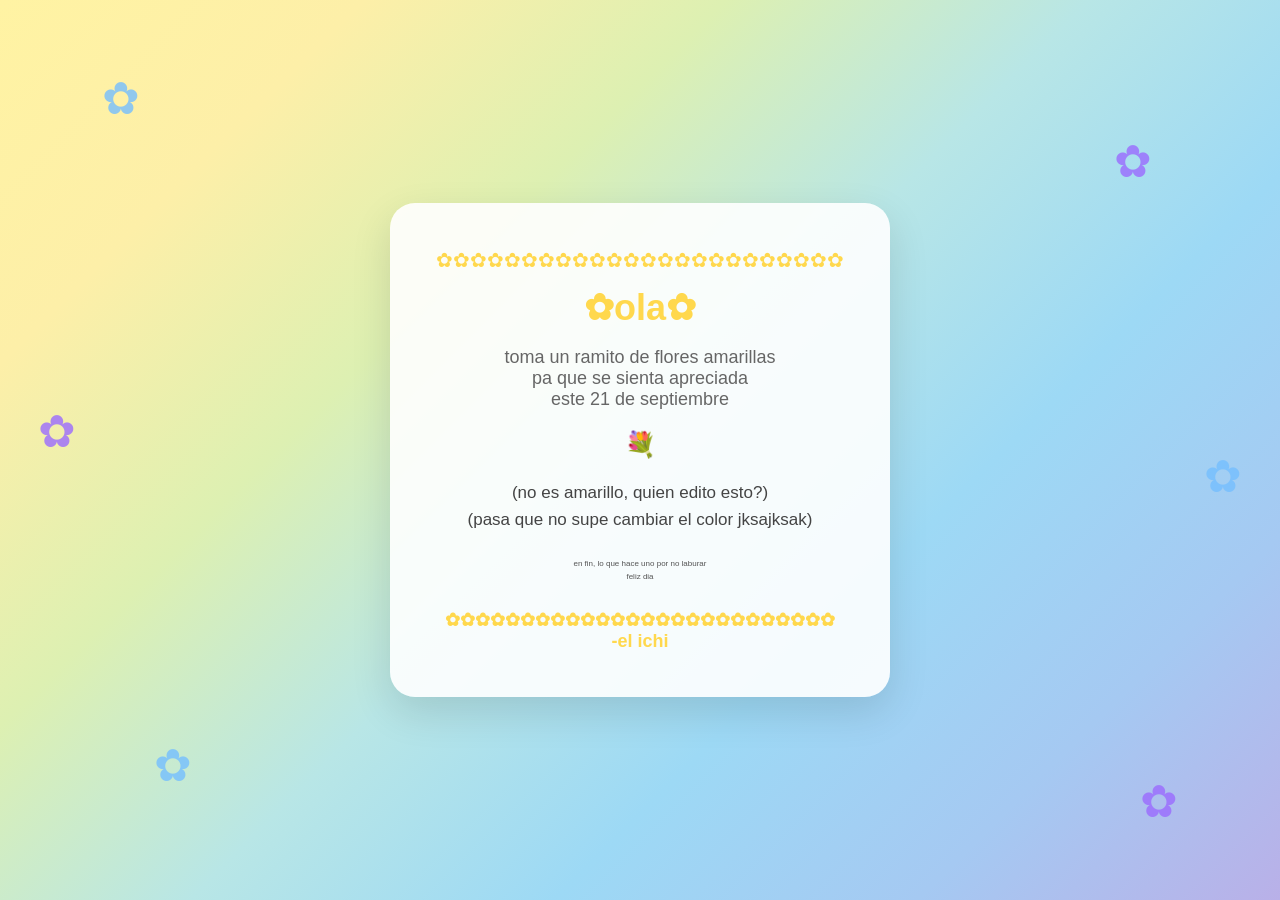
==== index.html @ 028d1877 "Add files via upload" ====
<!DOCTYPE html>
<html lang="es">
<head>
    <meta charset="UTF-8">
    <meta name="viewport" content="width=device-width, initial-scale=1.0">

    <title>amarillo</title>

    <link rel="stylesheet" href="estilo.css">
</head>

<body>

    <!-- Flores decorativas -->
    <span class="flor amarillot">✿</span>
    <span class="flor azult">✿</span>
    <span class="flor violetat">✿</span>
    <span class="flor amarillol">✿</span>
    <span class="flor azull">✿</span>
    <span class="flor violetal">✿</span>

    <main class="contenedor">
        
        <div class="tarjeta">

            <div class="emoji-principal">✿✿✿✿✿✿✿✿✿✿✿✿✿✿✿✿✿✿✿✿✿✿✿✿</div>

            <h1>✿ola✿</h1>

            <p class="subtitulo">
                toma un ramito de flores amarillas<br>pa que se sienta apreciada<br>este 21 de septiembre
            </p>

            <div class="separador">
                💐
            </div>
            <p class="mensaje">
                (no es amarillo, quien edito esto?)<br> (pasa que no supe cambiar el color jksajksak)
            </p>

            <p class="final">
                en fin, lo que hace uno por no laburar <br> feliz dia
            </p>

            <p class="firma">
                ✿✿✿✿✿✿✿✿✿✿✿✿✿✿✿✿✿✿✿✿✿✿✿✿✿✿<br>-el ichi
            </p>

        </div>

    </main>

</body>
</html>
---- estilo.css ----
* {
    margin: 0;
    padding: 0;
    box-sizing: border-box;     
}

body {
    min-height: 100vh;

    display: flex;
    justify-content: center;
    align-items: center;

    font-family: Arial, sans-serif;

    background: linear-gradient(
        135deg,
        #FFF3A3,
        #FDEFA8,
        #DDF0B2,
        #B8E6E6,
        #9DD9F5,
        #A5C9F2,
        #B9B0E8        
    );

    overflow: hidden;

    position: relative;
}

.contenedor {
    width: 100%;
    padding: 20px;

    display: flex;
    justify-content: center;
}

.tarjeta {
    width: 100%;
    max-width: 500px;

    background-color: rgba(255, 255, 255, 0.90);

    padding: 45px 35px;

    border-radius: 25px;

    text-align: center;

    box-shadow: 0 15px 40px rgba(0, 0, 0, 0.12);

    animation: aparecer 1s ease;
}

.emoji-principal {
    font-size: 20px;
    margin-bottom: 15px;
    color: #FFD84D;
}

h1 {
    color: #FFD84D;

    font-size: 36px;

    margin-bottom: 18px;
}


.subtitulo {
    color: #666;

    font-size: 18px;

    margin-bottom: 20px;
}


.mensaje {
    color: #444;

    font-size: 17px;

    line-height: 1.6;

    margin-bottom: 25px;
}

.separador {
    font-size: 25px;

    margin: 20px 0;
}


.final {
    color: #555;

    font-size: 8px;

    line-height: 1.6;
}


.firma {
    margin-top: 25px;

    color: #FFD84D;

    font-size: 18px;

    font-weight: bold;
}


.flor {
    font-size: 35px;
}

.flor{
    position: absolute;

    font-size: 45px;

    opacity: 0.8;
}



.amarillot{
    color: #9B6BFF;
    top: 15%;
    right: 10%;
}


.azult{
    color: #75BFFF;
    top: 8%;
    left: 8%;
}

.violetat{
    color: #75BFFF;
    bottom: 12%;
    left: 12%;
}

.amarillol{
    color: #9B6BFF;
    bottom: 8%;
    right: 8%;
}


.azull{
    color: #9B6BFF;
    top: 45%;
    left: 3%;
}

.violetal{
    color:  #75BFFF;
    top: 50%;
    right: 3%;
}




@media (max-width: 600px) {

    .tarjeta {
        padding: 35px 25px;
    }

    h1 {
        font-size: 29px;
    }

    .emoji-principal {
        font-size: 60px;
    }

    .subtitulo {
        font-size: 16px;
    }

    .mensaje {
        font-size: 16px;
    }

    .flor {
        font-size: 32px;
    }
}
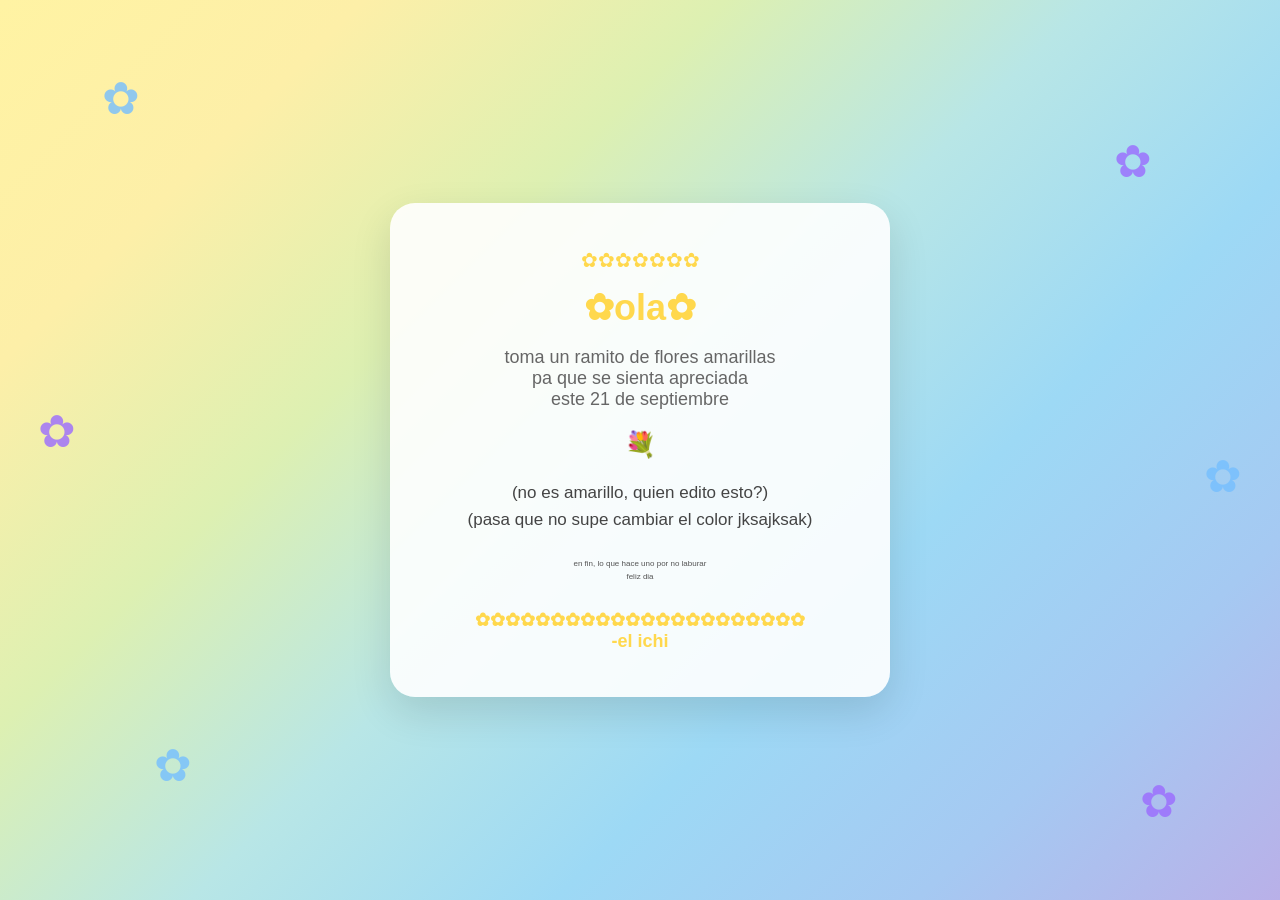
==== commit c2f2bf30: "Update index.html" ====
--- a/index.html
+++ b/index.html
@@ -23,7 +23,7 @@
         
         <div class="tarjeta">
 
-            <div class="emoji-principal">✿✿✿✿✿✿✿✿✿✿✿✿✿✿✿✿✿✿✿✿✿✿✿✿</div>
+            <div class="emoji-principal">✿✿✿✿✿✿✿</div>
 
             <h1>✿ola✿</h1>
 
@@ -43,7 +43,7 @@
             </p>
 
             <p class="firma">
-                ✿✿✿✿✿✿✿✿✿✿✿✿✿✿✿✿✿✿✿✿✿✿✿✿✿✿<br>-el ichi
+                ✿✿✿✿✿✿✿✿✿✿✿✿✿✿✿✿✿✿✿✿✿✿<br>-el ichi
             </p>
 
         </div>
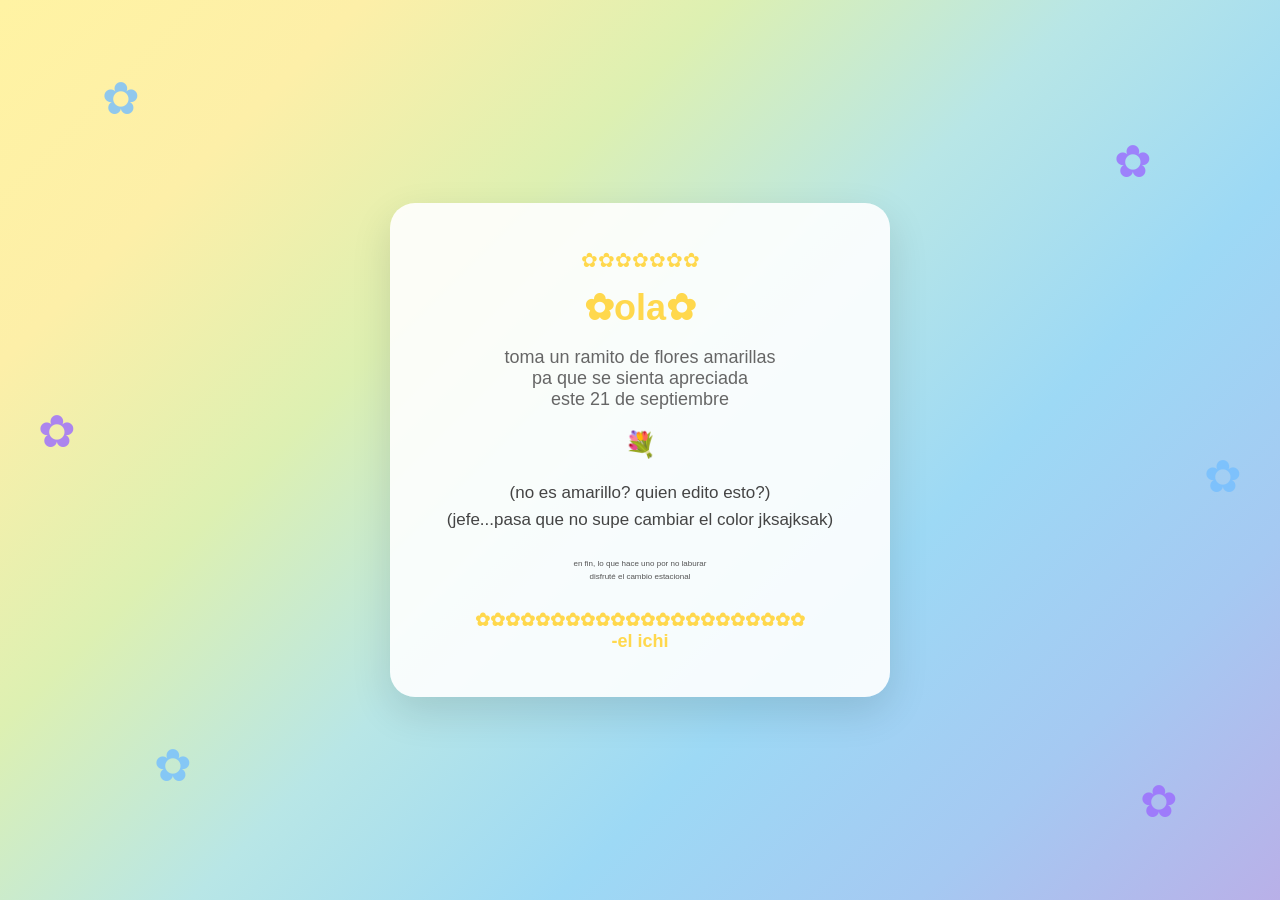
==== commit 3851e110: "Update index.html" ====
--- a/index.html
+++ b/index.html
@@ -35,11 +35,11 @@
                 💐
             </div>
             <p class="mensaje">
-                (no es amarillo, quien edito esto?)<br> (pasa que no supe cambiar el color jksajksak)
+                (no es amarillo? quien edito esto?)<br> (jefe...pasa que no supe cambiar el color jksajksak)
             </p>
 
             <p class="final">
-                en fin, lo que hace uno por no laburar <br> feliz dia
+                en fin, lo que hace uno por no laburar <br> disfruté el cambio estacional
             </p>
 
             <p class="firma">
